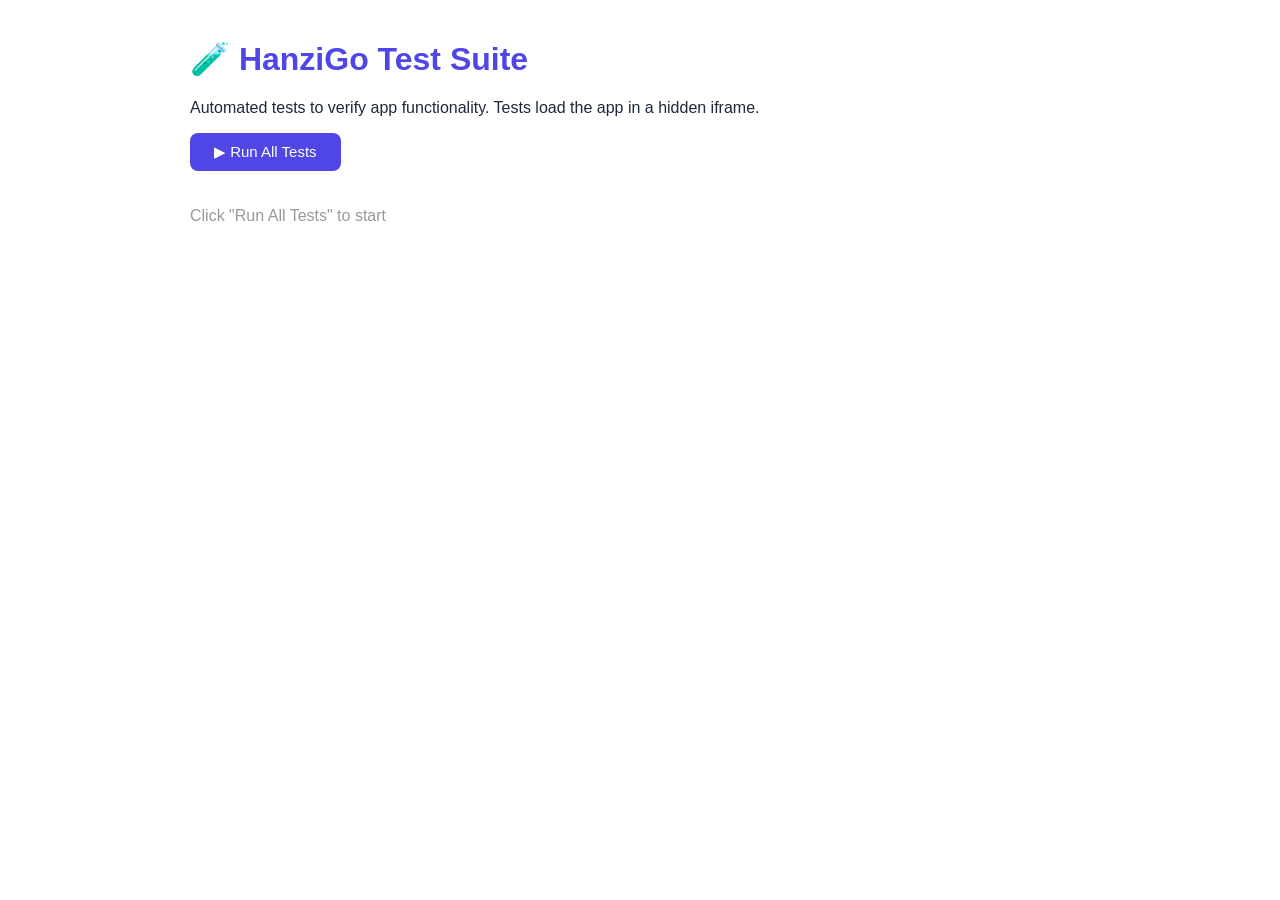
==== test.html @ 8a7473ee "test: add 智能复习 dropdown category tests (TDD) 15 test cases covering the new SRS dropdown filter: - D" ====
<!DOCTYPE html>
<html lang="en">
<head>
<meta charset="UTF-8">
<title>HanziGo — Test Suite</title>
<style>
body{font-family:-apple-system,sans-serif;max-width:900px;margin:40px auto;padding:0 20px;color:#1e293b}
h1{color:#4f46e5}
.test-group{margin:20px 0;border:1px solid #e2e8f0;border-radius:8px;overflow:hidden}
.test-group h3{background:#f8fafc;margin:0;padding:10px 16px;border-bottom:1px solid #e2e8f0;font-size:14px}
.test{padding:8px 16px;border-bottom:1px solid #f1f5f9;font-size:13px;display:flex;align-items:center;gap:8px}
.test:last-child{border-bottom:none}
.pass{color:#059669}
.fail{color:#ef4444;font-weight:600}
.pass::before{content:'✅ '}
.fail::before{content:'❌ '}
.summary{margin-top:24px;padding:16px;border-radius:8px;font-size:15px;font-weight:600}
.summary.all-pass{background:#dcfce7;color:#166534}
.summary.has-fail{background:#fef2f2;color:#991b1b}
#runBtn{padding:10px 24px;background:#4f46e5;color:#fff;border:none;border-radius:8px;font-size:15px;cursor:pointer;margin-bottom:20px}
#runBtn:hover{background:#3730a3}
iframe{width:100%;height:0;border:none;position:absolute;left:-9999px}
</style>
</head>
<body>
<h1>🧪 HanziGo Test Suite</h1>
<p>Automated tests to verify app functionality. Tests load the app in a hidden iframe.</p>
<button id="runBtn" onclick="runTests()">▶ Run All Tests</button>
<div id="results"><p style="color:#999">Click "Run All Tests" to start</p></div>

<!-- Hidden iframe loads the real app -->
<iframe id="appFrame" src="index.html"></iframe>

<script>
let tests = [];
let passed = 0;
let failed = 0;
let app; // reference to iframe's window

function describe(group, fn) { tests.push({ group, tests: [] }); fn(); }
function it(name, fn) {
  const group = tests[tests.length - 1];
  try { fn(); group.tests.push({ name, pass: true }); passed++; }
  catch (e) { group.tests.push({ name, pass: false, error: e.message }); failed++; }
}
function assert(cond, msg) { if (!cond) throw new Error(msg || 'Assertion failed'); }
function assertEqual(a, b, msg) { if (a !== b) throw new Error(msg || `Expected ${b}, got ${a}`); }
function assertGreater(a, min, msg) { if (a <= min) throw new Error(msg || `Expected > ${min}, got ${a}`); }

function renderResults() {
  let html = '';
  tests.forEach(group => {
    html += `<div class="test-group"><h3>${group.group}</h3>`;
    group.tests.forEach(t => {
      html += `<div class="test ${t.pass?'pass':'fail'}">${t.name}${t.error?' — '+t.error:''}</div>`;
    });
    html += '</div>';
  });
  html += `<div class="summary ${failed?'has-fail':'all-pass'}">${passed} passed, ${failed} failed (${passed+failed} total)</div>`;
  document.getElementById('results').innerHTML = html;
}

async function runTests() {
  tests = []; passed = 0; failed = 0;
  document.getElementById('results').innerHTML = '<p>Loading app in iframe...</p>';

  // Wait for iframe to load
  const frame = document.getElementById('appFrame');
  await new Promise(resolve => {
    if (frame.contentDocument.readyState === 'complete') resolve();
    else frame.onload = resolve;
  });

  // Wait for app to finish initializing (data loading is async)
  app = frame.contentWindow;
  for (let i = 0; i < 20; i++) {
    await new Promise(r => setTimeout(r, 500));
    try {
      if (app.State && app.State.get('allChars') && app.State.get('allChars').length > 0) break;
    } catch(e) {}
  }

  if (!app.State) {
    document.getElementById('results').innerHTML = '<p style="color:red">❌ Failed: app.State not accessible. Make sure test.html is served from the same origin (http://localhost:8080/test.html)</p>';
    return;
  }

  // === 1. Data Files ===
  describe('📂 Data Files', () => {
    it('allChars is loaded and non-empty', () => {
      const chars = app.State.get('allChars');
      assert(Array.isArray(chars), 'allChars should be array');
      assertGreater(chars.length, 100, `Only ${chars.length} chars loaded`);
    });

    it('Lessons loaded from multiple grades', () => {
      const lessons = app.State.get('lessons');
      assertGreater(lessons.length, 50, `Only ${lessons.length} lessons`);
    });

    it('Each char has required fields', () => {
      const chars = app.State.get('allChars');
      const sample = chars.slice(0, 50);
      sample.forEach(c => {
        assert(c.char && c.char.length === 1, `Bad char: ${c.char}`);
        assert(c.pinyin, `Missing pinyin for ${c.char}`);
        assert(c.words && c.words.length >= 1, `Missing words for ${c.char}`);
        assert(c.sentence, `Missing sentence for ${c.char}`);
      });
    });

    it('Chars contain the character in their sentence', () => {
      const chars = app.State.get('allChars');
      let missing = 0;
      chars.forEach(c => { if (!c.sentence.includes(c.char)) missing++; });
      assertEqual(missing, 0, `${missing} chars not in their sentence`);
    });
  });

  // === 2. HTML Structure ===
  describe('🏗️ HTML Structure', () => {
    const doc = frame.contentDocument;

    it('Critical learning elements exist', () => {
      const ids = ['flashcard', 'cardChar', 'favBtn', 'btnPrev', 'btnNext', 'btnFlip', 'btnSpeak', 'btnReinforce'];
      const missing = ids.filter(id => !doc.getElementById(id));
      assertEqual(missing.length, 0, `Missing: ${missing.join(', ')}`);
    });

    it('Critical challenge elements exist', () => {
      const ids = ['challengeMode', 'quizTypeSelector', 'quizOptions', 'btnPlayAgain'];
      const missing = ids.filter(id => !doc.getElementById(id));
      assertEqual(missing.length, 0, `Missing: ${missing.join(', ')}`);
    });

    it('Header elements exist', () => {
      const ids = ['streakNumber', 'btnProfile', 'btnFavorites', 'btnErrorBook', 'btnBadges'];
      const missing = ids.filter(id => !doc.getElementById(id));
      assertEqual(missing.length, 0, `Missing: ${missing.join(', ')}`);
    });

    it('Sidebar has grade items', () => {
      const items = doc.querySelectorAll('.sidebar-item[data-grade]');
      assertGreater(items.length, 10, `Only ${items.length} sidebar items`);
    });

    it('Mode tabs have data-mode', () => {
      const tabs = doc.querySelectorAll('.mode-tab[data-mode]');
      assertEqual(tabs.length, 2, 'Should have 2 mode tabs');
    });
  });

  // === 3. JS Modules ===
  describe('📦 JS Modules', () => {
    it('State module loaded', () => {
      assert(typeof app.State !== 'undefined');
      assert(typeof app.State.get === 'function');
      assert(typeof app.State.set === 'function');
      assert(typeof app.State.config === 'function');
    });

    it('DataService module loaded', () => {
      assert(typeof app.DataService !== 'undefined');
      assert(typeof app.DataService.generateQuizQuestions === 'function');
    });

    it('Speech module loaded', () => {
      assert(typeof app.Speech !== 'undefined');
      assert(typeof app.Speech.speak === 'function');
    });

    it('BadgeService has 5 badges', () => {
      assertEqual(app.BadgeService.getAll().length, 5, 'Should have 5 badges');
    });

    it('LearnController loaded', () => {
      assert(typeof app.LearnController.next === 'function');
      assert(typeof app.LearnController.prev === 'function');
      assert(typeof app.LearnController.flip === 'function');
      assert(typeof app.LearnController.reinforce === 'function');
    });

    it('ChallengeController loaded', () => {
      assert(typeof app.ChallengeController.start === 'function');
      assert(typeof app.ChallengeController.setType === 'function');
    });

    it('ProfileManager loaded', () => {
      assert(typeof app.ProfileManager !== 'undefined');
      assert(typeof app.ProfileManager.getProfiles === 'function');
    });
  });

  // === 4. Quiz Logic ===
  describe('🎮 Quiz Logic', () => {
    it('Generates pickPinyin questions', () => {
      const q = app.DataService.generateQuizQuestions(false, 'pickPinyin', 5);
      assert(q !== null, 'Should generate questions');
      assertGreater(q.length, 0, 'Should have questions');
      assertEqual(q[0].type, 'pickPinyin');
      assertEqual(q[0].options.length, 4, 'Should have 4 options');
    });

    it('Generates pickChar questions', () => {
      const q = app.DataService.generateQuizQuestions(false, 'pickChar', 5);
      assert(q !== null);
      assertEqual(q[0].type, 'pickChar');
    });

    it('Generates fillBlank questions', () => {
      const q = app.DataService.generateQuizQuestions(false, 'fillBlank', 5);
      assert(q !== null);
      // fillBlank may fall back to pickChar for some chars
      assert(q[0].type === 'fillBlank' || q[0].type === 'pickChar');
    });

    it('Generates mixed questions', () => {
      const q = app.DataService.generateQuizQuestions(false, 'mixed', 10);
      assert(q !== null);
      const types = new Set(q.map(x => x.type));
      assertGreater(types.size, 1, 'Mixed should have multiple types');
    });

    it('Correct answer is always in options', () => {
      const q = app.DataService.generateQuizQuestions(false, 'pickPinyin', 10);
      q.forEach(question => {
        assert(question.options.includes(question.target), 'Target must be in options');
      });
    });
  });

  // === 5. Badge System ===
  describe('🏆 Badge System', () => {
    it('All badges have required fields', () => {
      app.BadgeService.getAll().forEach(b => {
        assert(b.id, `Missing id`);
        assert(b.emoji, `${b.id} missing emoji`);
        assert(b.name, `${b.id} missing name`);
        assert(b.desc !== undefined, `${b.id} missing desc`);
        assert(typeof b.check === 'function', `${b.id} missing check`);
      });
    });

    it('Badge IDs are unique', () => {
      const ids = app.BadgeService.getAll().map(b => b.id);
      assertEqual(ids.length, new Set(ids).size, 'Duplicate badge IDs');
    });

    it('checkAndAward returns array', () => {
      const result = app.BadgeService.checkAndAward();
      assert(Array.isArray(result), 'Should return array');
    });
  });

  // === 6. Profile System ===
  describe('👤 Profiles', () => {
    it('At least one profile exists', () => {
      assertGreater(app.ProfileManager.getProfiles().length, 0, 'No profiles');
    });

    it('Profile has id, name, avatar', () => {
      const p = app.ProfileManager.getProfiles()[0];
      assert(p.id, 'Missing id');
      assert(p.name, 'Missing name');
      assert(p.avatar, 'Missing avatar');
    });

    it('State has active profile', () => {
      const id = app.State.getProfileId();
      assert(id && id.length > 0, 'No active profile ID');
    });
  });

  // === 7. Streak Logic ===
  describe('🔥 Streak', () => {
    it('Stats has consecutiveDays field', () => {
      const stats = app.State.get('stats');
      assert(stats.consecutiveDays !== undefined, 'Missing consecutiveDays');
    });

    it('Streak display shows a number', () => {
      const el = frame.contentDocument.getElementById('streakNumber');
      assert(el, 'streakNumber element missing');
      const num = parseInt(el.textContent);
      assert(!isNaN(num), `Streak should be a number, got: ${el.textContent}`);
    });
  });

  // === 8. Timer ===
  describe('⏱️ Timer', () => {
    it('Timer select element exists', () => {
      const el = frame.contentDocument.getElementById('quizTimerSelect');
      assert(el, 'quizTimerSelect not found');
    });

    it('Timer bar element exists', () => {
      const el = frame.contentDocument.getElementById('quizTimerBar');
      assert(el, 'quizTimerBar not found');
    });

    it('Timer bar has pointer-events:none', () => {
      const el = frame.contentDocument.getElementById('quizTimerBar');
      const style = frame.contentWindow.getComputedStyle(el);
      assertEqual(style.pointerEvents, 'none', 'Timer bar should not block clicks');
    });

    it('setTimer function exists', () => {
      assert(typeof app.ChallengeController.setTimer === 'function');
    });

    it('Timer options are 0, 5, 10, 15', () => {
      const el = frame.contentDocument.getElementById('quizTimerSelect');
      const values = Array.from(el.options).map(o => o.value);
      assert(values.includes('0'), 'Missing 0 (off)');
      assert(values.includes('5'), 'Missing 5');
      assert(values.includes('10'), 'Missing 10');
      assert(values.includes('15'), 'Missing 15');
    });
  });

  // === 9. Spaced Repetition (智能复习) ===
  describe('📈 Spaced Repetition — Module API', () => {
    it('SpacedRepService module exists with all methods', () => {
      assert(typeof app.SpacedRepService !== 'undefined', 'SpacedRepService not defined');
      assert(typeof app.SpacedRepService.recordAnswer === 'function', 'recordAnswer missing');
      assert(typeof app.SpacedRepService.getDueChars === 'function', 'getDueChars missing');
      assert(typeof app.SpacedRepService.getDueCount === 'function', 'getDueCount missing');
      assert(typeof app.SpacedRepService.getTotalCount === 'function', 'getTotalCount missing');
      assert(typeof app.SpacedRepService.getStats === 'function', 'getStats missing');
      assert(typeof app.SpacedRepService.resetCache === 'function', 'resetCache missing');
    });

    it('getStats returns all 5 box counts', () => {
      const stats = app.SpacedRepService.getStats();
      assert(stats.box1 !== undefined, 'Missing box1');
      assert(stats.box2 !== undefined, 'Missing box2');
      assert(stats.box3 !== undefined, 'Missing box3');
      assert(stats.box4 !== undefined, 'Missing box4');
      assert(stats.box5 !== undefined, 'Missing box5');
    });

    it('getDueCount matches getDueChars length', () => {
      const count = app.SpacedRepService.getDueCount();
      const chars = app.SpacedRepService.getDueChars();
      assertEqual(count, chars.length, `getDueCount=${count} but getDueChars.length=${chars.length}`);
    });
  });

  describe('📈 Spaced Repetition — Box Promotion (Correct Answers)', () => {
    it('First correct answer: enters system at Box 2 (not due today)', () => {
      // Use a unique char unlikely to be in the system already
      const testChar = '鑫';
      // Clear by recording fresh
      app.SpacedRepService.resetCache();
      const data = app.State.load('spacedRep', {});
      delete data[testChar];
      app.State.save('spacedRep', data);
      app.SpacedRepService.resetCache();

      app.SpacedRepService.recordAnswer(testChar, true);
      const due = app.SpacedRepService.getDueChars();
      assert(!due.includes(testChar), 'First correct answer should go to Box 2 (due tomorrow, not today)');
    });

    it('Correct answer increments box (Box 2 → Box 3)', () => {
      const testChar = '淼';
      app.SpacedRepService.resetCache();
      const data = app.State.load('spacedRep', {});
      // Manually set to Box 2 with review yesterday
      const yesterday = new Date(Date.now() - 86400000).toISOString().slice(0, 10);
      data[testChar] = { box: 1, lastReview: yesterday, correctStreak: 1 };
      app.State.save('spacedRep', data);
      app.SpacedRepService.resetCache();

      // Should be due (1 day since Box 2 interval=1)
      assert(app.SpacedRepService.getDueChars().includes(testChar), 'Should be due before answering');

      app.SpacedRepService.recordAnswer(testChar, true);
      app.SpacedRepService.resetCache();
      const updated = app.State.load('spacedRep', {});
      assertEqual(updated[testChar].box, 2, `Should be Box 3 (index 2), got box=${updated[testChar].box}`);
    });

    it('Box 5 correct answer stays at Box 5 (max)', () => {
      const testChar = '焱';
      app.SpacedRepService.resetCache();
      const data = app.State.load('spacedRep', {});
      const old = new Date(Date.now() - 15 * 86400000).toISOString().slice(0, 10);
      data[testChar] = { box: 4, lastReview: old, correctStreak: 5 };
      app.State.save('spacedRep', data);
      app.SpacedRepService.resetCache();

      app.SpacedRepService.recordAnswer(testChar, true);
      app.SpacedRepService.resetCache();
      const updated = app.State.load('spacedRep', {});
      assertEqual(updated[testChar].box, 4, `Should stay at Box 5 (index 4), got box=${updated[testChar].box}`);
    });

    it('correctStreak increments on consecutive correct', () => {
      const testChar = '垚';
      app.SpacedRepService.resetCache();
      const data = app.State.load('spacedRep', {});
      data[testChar] = { box: 1, lastReview: new Date().toISOString().slice(0, 10), correctStreak: 2 };
      app.State.save('spacedRep', data);
      app.SpacedRepService.resetCache();

      app.SpacedRepService.recordAnswer(testChar, true);
      app.SpacedRepService.resetCache();
      const updated = app.State.load('spacedRep', {});
      assertEqual(updated[testChar].correctStreak, 3, `Expected streak=3, got ${updated[testChar].correctStreak}`);
    });
  });

  describe('📈 Spaced Repetition — Box Demotion (Wrong Answers)', () => {
    it('First wrong answer: enters system at Box 1, due immediately', () => {
      const testChar = '犇';
      app.SpacedRepService.resetCache();
      const data = app.State.load('spacedRep', {});
      delete data[testChar];
      app.State.save('spacedRep', data);
      app.SpacedRepService.resetCache();

      app.SpacedRepService.recordAnswer(testChar, false);
      const due = app.SpacedRepService.getDueChars();
      assert(due.includes(testChar), 'Wrong answer should be due immediately (Box 1, interval=0)');
    });

    it('Wrong answer from Box 3 drops to Box 1 (due immediately)', () => {
      const testChar = '骉';
      app.SpacedRepService.resetCache();
      const data = app.State.load('spacedRep', {});
      data[testChar] = { box: 2, lastReview: new Date().toISOString().slice(0, 10), correctStreak: 3 };
      app.State.save('spacedRep', data);
      app.SpacedRepService.resetCache();

      app.SpacedRepService.recordAnswer(testChar, false);
      app.SpacedRepService.resetCache();
      const updated = app.State.load('spacedRep', {});
      assertEqual(updated[testChar].box, 0, `Should drop to Box 1 (index 0), got box=${updated[testChar].box}`);
      // Check it's due immediately
      const due = app.SpacedRepService.getDueChars();
      assert(due.includes(testChar), 'Should be due immediately after wrong answer');
    });

    it('Wrong answer from Box 5 drops to Box 1 (due immediately)', () => {
      const testChar = '飝';
      app.SpacedRepService.resetCache();
      const data = app.State.load('spacedRep', {});
      data[testChar] = { box: 4, lastReview: new Date().toISOString().slice(0, 10), correctStreak: 10 };
      app.State.save('spacedRep', data);
      app.SpacedRepService.resetCache();

      app.SpacedRepService.recordAnswer(testChar, false);
      app.SpacedRepService.resetCache();
      const updated = app.State.load('spacedRep', {});
      assertEqual(updated[testChar].box, 0, `Should drop to Box 1, got box=${updated[testChar].box}`);
      assertEqual(updated[testChar].correctStreak, 0, 'correctStreak should reset to 0');
    });

    it('correctStreak resets to 0 on wrong answer', () => {
      const testChar = '麤';
      app.SpacedRepService.resetCache();
      const data = app.State.load('spacedRep', {});
      data[testChar] = { box: 3, lastReview: new Date().toISOString().slice(0, 10), correctStreak: 7 };
      app.State.save('spacedRep', data);
      app.SpacedRepService.resetCache();

      app.SpacedRepService.recordAnswer(testChar, false);
      app.SpacedRepService.resetCache();
      const updated = app.State.load('spacedRep', {});
      assertEqual(updated[testChar].correctStreak, 0, `Expected streak=0, got ${updated[testChar].correctStreak}`);
    });
  });

  describe('📈 Spaced Repetition — Due Date Logic', () => {
    it('Box 1 (interval=0): due same day', () => {
      const testChar = '厵';
      app.SpacedRepService.resetCache();
      const data = app.State.load('spacedRep', {});
      const today = new Date().toISOString().slice(0, 10);
      data[testChar] = { box: 0, lastReview: today, correctStreak: 0 };
      app.State.save('spacedRep', data);
      app.SpacedRepService.resetCache();

      const due = app.SpacedRepService.getDueChars();
      assert(due.includes(testChar), 'Box 1 char reviewed today should be due immediately');
    });

    it('Box 2 (interval=1): NOT due same day', () => {
      const testChar = '叒';
      app.SpacedRepService.resetCache();
      const data = app.State.load('spacedRep', {});
      const today = new Date().toISOString().slice(0, 10);
      data[testChar] = { box: 1, lastReview: today, correctStreak: 1 };
      app.State.save('spacedRep', data);
      app.SpacedRepService.resetCache();

      const due = app.SpacedRepService.getDueChars();
      assert(!due.includes(testChar), 'Box 2 char reviewed today should NOT be due (interval=1 day)');
    });

    it('Box 2 (interval=1): due after 1 day', () => {
      const testChar = '叕';
      app.SpacedRepService.resetCache();
      const data = app.State.load('spacedRep', {});
      const yesterday = new Date(Date.now() - 86400000).toISOString().slice(0, 10);
      data[testChar] = { box: 1, lastReview: yesterday, correctStreak: 1 };
      app.State.save('spacedRep', data);
      app.SpacedRepService.resetCache();

      const due = app.SpacedRepService.getDueChars();
      assert(due.includes(testChar), 'Box 2 char reviewed yesterday should be due today');
    });

    it('Box 3 (interval=3): NOT due after 2 days', () => {
      const testChar = '燊';
      app.SpacedRepService.resetCache();
      const data = app.State.load('spacedRep', {});
      const twoDaysAgo = new Date(Date.now() - 2 * 86400000).toISOString().slice(0, 10);
      data[testChar] = { box: 2, lastReview: twoDaysAgo, correctStreak: 2 };
      app.State.save('spacedRep', data);
      app.SpacedRepService.resetCache();

      const due = app.SpacedRepService.getDueChars();
      assert(!due.includes(testChar), 'Box 3 char reviewed 2 days ago should NOT be due (interval=3)');
    });

    it('Box 3 (interval=3): due after 3 days', () => {
      const testChar = '畾';
      app.SpacedRepService.resetCache();
      const data = app.State.load('spacedRep', {});
      const threeDaysAgo = new Date(Date.now() - 3 * 86400000).toISOString().slice(0, 10);
      data[testChar] = { box: 2, lastReview: threeDaysAgo, correctStreak: 2 };
      app.State.save('spacedRep', data);
      app.SpacedRepService.resetCache();

      const due = app.SpacedRepService.getDueChars();
      assert(due.includes(testChar), 'Box 3 char reviewed 3 days ago should be due');
    });

    it('Box 4 (interval=7): due after 7 days', () => {
      const testChar = '磊';
      app.SpacedRepService.resetCache();
      const data = app.State.load('spacedRep', {});
      const sevenDaysAgo = new Date(Date.now() - 7 * 86400000).toISOString().slice(0, 10);
      data[testChar] = { box: 3, lastReview: sevenDaysAgo, correctStreak: 3 };
      app.State.save('spacedRep', data);
      app.SpacedRepService.resetCache();

      const due = app.SpacedRepService.getDueChars();
      assert(due.includes(testChar), 'Box 4 char reviewed 7 days ago should be due');
    });

    it('Box 4 (interval=7): NOT due after 6 days', () => {
      const testChar = '晶';
      app.SpacedRepService.resetCache();
      const data = app.State.load('spacedRep', {});
      const sixDaysAgo = new Date(Date.now() - 6 * 86400000).toISOString().slice(0, 10);
      data[testChar] = { box: 3, lastReview: sixDaysAgo, correctStreak: 3 };
      app.State.save('spacedRep', data);
      app.SpacedRepService.resetCache();

      const due = app.SpacedRepService.getDueChars();
      assert(!due.includes(testChar), 'Box 4 char reviewed 6 days ago should NOT be due (interval=7)');
    });

    it('Box 5 (interval=14): due after 14 days', () => {
      const testChar = '森';
      app.SpacedRepService.resetCache();
      const data = app.State.load('spacedRep', {});
      const fourteenDaysAgo = new Date(Date.now() - 14 * 86400000).toISOString().slice(0, 10);
      data[testChar] = { box: 4, lastReview: fourteenDaysAgo, correctStreak: 5 };
      app.State.save('spacedRep', data);
      app.SpacedRepService.resetCache();

      const due = app.SpacedRepService.getDueChars();
      assert(due.includes(testChar), 'Box 5 char reviewed 14 days ago should be due');
    });

    it('Box 5 (interval=14): NOT due after 13 days', () => {
      const testChar = '众';
      app.SpacedRepService.resetCache();
      const data = app.State.load('spacedRep', {});
      const thirteenDaysAgo = new Date(Date.now() - 13 * 86400000).toISOString().slice(0, 10);
      data[testChar] = { box: 4, lastReview: thirteenDaysAgo, correctStreak: 5 };
      app.State.save('spacedRep', data);
      app.SpacedRepService.resetCache();

      const due = app.SpacedRepService.getDueChars();
      assert(!due.includes(testChar), 'Box 5 char reviewed 13 days ago should NOT be due (interval=14)');
    });
  });

  describe('📈 Spaced Repetition — UI Integration', () => {
    it('srsSideCount element exists and shows a number', () => {
      const el = frame.contentDocument.getElementById('srsSideCount');
      assert(el, 'srsSideCount not found in DOM');
      const num = parseInt(el.textContent);
      assert(!isNaN(num), `srsSideCount should be a number, got: ${el.textContent}`);
    });

    it('Sidebar has 智能复习 item with data-grade="srs"', () => {
      const item = frame.contentDocument.querySelector('[data-grade="srs"]');
      assert(item, 'Sidebar item with data-grade="srs" not found');
    });

    it('Clicking srs sidebar item filters to due chars', () => {
      // First ensure there are some due chars
      app.SpacedRepService.resetCache();
      app.SpacedRepService.recordAnswer('啊', false);  // Make one due
      
      const item = frame.contentDocument.querySelector('[data-grade="srs"]');
      if (item && !item.classList.contains('disabled')) {
        item.click();
        // Wait a tick for the filter to apply
        const filtered = app.State.get('filteredChars');
        assert(Array.isArray(filtered), 'filteredChars should be array after srs click');
      }
    });
  });

  describe('📈 Spaced Repetition — Edge Cases', () => {
    it('Recording same char multiple times correct promotes correctly', () => {
      const testChar = '蘅';
      app.SpacedRepService.resetCache();
      const data = app.State.load('spacedRep', {});
      delete data[testChar];
      app.State.save('spacedRep', data);
      app.SpacedRepService.resetCache();

      // First correct: box 0 → 1
      app.SpacedRepService.recordAnswer(testChar, true);
      // Second correct same day: box 1 → 2
      app.SpacedRepService.recordAnswer(testChar, true);
      // Third correct same day: box 2 → 3
      app.SpacedRepService.recordAnswer(testChar, true);

      app.SpacedRepService.resetCache();
      const updated = app.State.load('spacedRep', {});
      assertEqual(updated[testChar].box, 3, `Expected box=3 after 3 correct, got box=${updated[testChar].box}`);
      assertEqual(updated[testChar].correctStreak, 3, `Expected streak=3, got ${updated[testChar].correctStreak}`);
    });

    it('Correct then wrong resets to Box 1', () => {
      const testChar = '馫';
      app.SpacedRepService.resetCache();
      const data = app.State.load('spacedRep', {});
      delete data[testChar];
      app.State.save('spacedRep', data);
      app.SpacedRepService.resetCache();

      app.SpacedRepService.recordAnswer(testChar, true);   // box: 0→1
      app.SpacedRepService.recordAnswer(testChar, true);   // box: 1→2
      app.SpacedRepService.recordAnswer(testChar, false);  // box: 2→0

      app.SpacedRepService.resetCache();
      const updated = app.State.load('spacedRep', {});
      assertEqual(updated[testChar].box, 0, `Expected box=0 after wrong, got box=${updated[testChar].box}`);
      assertEqual(updated[testChar].correctStreak, 0, `Expected streak=0 after wrong, got ${updated[testChar].correctStreak}`);
    });

    it('getTotalCount reflects all chars ever quizzed', () => {
      const before = app.SpacedRepService.getTotalCount();
      const uniqueChar = '龘';
      app.SpacedRepService.resetCache();
      const data = app.State.load('spacedRep', {});
      delete data[uniqueChar];
      app.State.save('spacedRep', data);
      app.SpacedRepService.resetCache();

      const countBefore = app.SpacedRepService.getTotalCount();
      app.SpacedRepService.recordAnswer(uniqueChar, true);
      const countAfter = app.SpacedRepService.getTotalCount();
      assertEqual(countAfter, countBefore + 1, `Total should increment by 1`);
    });

    it('resetCache forces reload from localStorage', () => {
      const testChar = '靐';
      app.SpacedRepService.resetCache();
      const data = app.State.load('spacedRep', {});
      data[testChar] = { box: 3, lastReview: '2020-01-01', correctStreak: 5 };
      app.State.save('spacedRep', data);
      app.SpacedRepService.resetCache();

      // After reset, should pick up the manually written data
      const due = app.SpacedRepService.getDueChars();
      assert(due.includes(testChar), 'After resetCache, should reflect manually saved data (old date = due)');
    });
  });

  // === 10. Config ===
  describe('⚙️ Config', () => {
    it('Config returns defaults for missing keys', () => {
      assertEqual(app.State.config('fake.key', 42), 42);
    });

    it('Config reads speech.rate', () => {
      const rate = app.State.config('speech.rate', 0.8);
      assert(typeof rate === 'number', 'speech.rate should be number');
    });
  });

  // === 11. SRS Count Persists on Refresh (Bug Fix Regression) ===
  describe('📈 SRS Count Initialization on Page Load', () => {
    it('srsSideCount reflects actual due count after app init (not 0)', () => {
      // Seed some due chars into localStorage
      app.SpacedRepService.resetCache();
      app.SpacedRepService.recordAnswer('瀚', false); // Box 1, immediately due
      app.SpacedRepService.recordAnswer('澈', false); // Box 1, immediately due

      // Simulate what happens on page load: call updateSrsCount
      app.FilterUI.updateSrsCount();

      const el = frame.contentDocument.getElementById('srsSideCount');
      const count = parseInt(el.textContent);
      assert(count >= 2, `SRS count should be >= 2 after seeding due chars, got ${count}`);
    });

    it('updateFavCount is called during init (favSideCount reflects localStorage)', () => {
      const el = frame.contentDocument.getElementById('favSideCount');
      assert(el, 'favSideCount element must exist');
      const count = parseInt(el.textContent);
      // Count should match actual favorites (may be 0 if none saved, but must be a number)
      const actualFavs = app.FavoriteService.getAll().length;
      assertEqual(count, actualFavs, `favSideCount=${count} but actual favorites=${actualFavs}`);
    });

    it('updateErrCount is called during init (errSideCount reflects localStorage)', () => {
      const el = frame.contentDocument.getElementById('errSideCount');
      assert(el, 'errSideCount element must exist');
      const count = parseInt(el.textContent);
      const actualErrs = app.ErrorBookService.count();
      assertEqual(count, actualErrs, `errSideCount=${count} but actual error book=${actualErrs}`);
    });

    it('SRS count updates after recordAnswer without needing quiz end', () => {
      const before = parseInt(frame.contentDocument.getElementById('srsSideCount').textContent);
      const testChar = '翡';
      // Clear this char first
      app.SpacedRepService.resetCache();
      const data = app.State.load('spacedRep', {});
      delete data[testChar];
      app.State.save('spacedRep', data);
      app.SpacedRepService.resetCache();

      // Record wrong (becomes due immediately)
      app.SpacedRepService.recordAnswer(testChar, false);
      app.FilterUI.updateSrsCount();

      const after = parseInt(frame.contentDocument.getElementById('srsSideCount').textContent);
      assert(after >= before, `SRS count should not decrease after adding a due char. Before=${before}, after=${after}`);
    });
  });

  // === 12. End Screen Button Clickability (Bug Fix Regression) ===
  describe('🎮 End Screen — Button Clickability', () => {
    it('End screen buttons exist with correct onclick handlers', () => {
      const btnPlay = frame.contentDocument.getElementById('btnPlayAgain');
      const btnErr = frame.contentDocument.getElementById('btnErrorReview');
      assert(btnPlay, 'btnPlayAgain must exist');
      assert(btnErr, 'btnErrorReview must exist');
    });

    it('content-header z-index is not higher than end-screen', () => {
      const header = frame.contentDocument.querySelector('.content-header');
      if (header) {
        const style = frame.contentWindow.getComputedStyle(header);
        const zIndex = parseInt(style.zIndex) || 0;
        assert(zIndex <= 10, `content-header z-index should be <= 10, got ${zIndex}`);
      }
    });

    it('end-screen has position:relative for proper stacking', () => {
      const endScreen = frame.contentDocument.getElementById('quizEnd');
      assert(endScreen, 'quizEnd must exist');
      const style = frame.contentWindow.getComputedStyle(endScreen);
      assertEqual(style.position, 'relative', `end-screen should have position:relative, got ${style.position}`);
    });

    it('end-actions z-index is higher than content-header', () => {
      const endActions = frame.contentDocument.querySelector('.end-actions');
      const contentHeader = frame.contentDocument.querySelector('.content-header');
      if (endActions && contentHeader) {
        const endZ = parseInt(frame.contentWindow.getComputedStyle(endActions).zIndex) || 0;
        const headerZ = parseInt(frame.contentWindow.getComputedStyle(contentHeader).zIndex) || 0;
        assert(endZ > headerZ, `end-actions z-index (${endZ}) should be > content-header z-index (${headerZ})`);
      }
    });

    it('btnErrorReview click triggers ChallengeController.start(true)', () => {
      // Switch to challenge mode first
      app.AppController.switchMode('challenge');

      // Wait for quiz to load, then simulate end screen
      const endEl = frame.contentDocument.getElementById('quizEnd');
      const activeEl = frame.contentDocument.getElementById('quizActive');
      // Force show end screen
      if (activeEl) activeEl.classList.add('hidden');
      if (endEl) endEl.classList.remove('hidden');

      // Verify the button is not blocked by any overlay
      const btnErr = frame.contentDocument.getElementById('btnErrorReview');
      const rect = btnErr.getBoundingClientRect();
      // elementFromPoint should return the button itself (not something above it)
      const topEl = frame.contentDocument.elementFromPoint(rect.x + rect.width/2, rect.y + rect.height/2);
      assert(
        topEl === btnErr || btnErr.contains(topEl) || topEl.closest('#btnErrorReview'),
        `elementFromPoint at button center should be the button, got: ${topEl ? topEl.tagName + '#' + topEl.id + '.' + topEl.className : 'null'}`
      );

      // Restore state
      if (activeEl) activeEl.classList.remove('hidden');
      if (endEl) endEl.classList.add('hidden');
      app.AppController.switchMode('learn');
    });

    it('btnPlayAgain click triggers ChallengeController.start()', () => {
      app.AppController.switchMode('challenge');

      const endEl = frame.contentDocument.getElementById('quizEnd');
      const activeEl = frame.contentDocument.getElementById('quizActive');
      if (activeEl) activeEl.classList.add('hidden');
      if (endEl) endEl.classList.remove('hidden');

      const btnPlay = frame.contentDocument.getElementById('btnPlayAgain');
      const rect = btnPlay.getBoundingClientRect();
      const topEl = frame.contentDocument.elementFromPoint(rect.x + rect.width/2, rect.y + rect.height/2);
      assert(
        topEl === btnPlay || btnPlay.contains(topEl) || topEl.closest('#btnPlayAgain'),
        `elementFromPoint at btnPlayAgain center should be the button, got: ${topEl ? topEl.tagName + '#' + topEl.id + '.' + topEl.className : 'null'}`
      );

      if (activeEl) activeEl.classList.remove('hidden');
      if (endEl) endEl.classList.add('hidden');
      app.AppController.switchMode('learn');
    });
  });

  // === 13. 智能复习 Dropdown Categories ===
  describe('📈 智能复习 — Dropdown Filter Categories', () => {

    // Helper: seed spaced rep data with chars in various boxes
    function seedSrsData() {
      app.SpacedRepService.resetCache();
      const data = app.State.load('spacedRep', {});
      const today = new Date().toISOString().slice(0, 10);
      const yesterday = new Date(Date.now() - 1 * 86400000).toISOString().slice(0, 10);
      const threeDaysAgo = new Date(Date.now() - 3 * 86400000).toISOString().slice(0, 10);
      const sevenDaysAgo = new Date(Date.now() - 7 * 86400000).toISOString().slice(0, 10);
      const fourteenDaysAgo = new Date(Date.now() - 14 * 86400000).toISOString().slice(0, 10);

      // Box 1 due (wrong today) — 今日任务
      data['错'] = { box: 0, lastReview: today, correctStreak: 0 };
      data['难'] = { box: 0, lastReview: today, correctStreak: 0 };

      // Box 2 due (reviewed yesterday, interval=1 passed) — 复习回顾
      data['复'] = { box: 1, lastReview: yesterday, correctStreak: 1 };

      // Box 3 due (reviewed 3 days ago) — 复习回顾
      data['习'] = { box: 2, lastReview: threeDaysAgo, correctStreak: 2 };

      // Box 4 due (reviewed 7 days ago) — 复习回顾
      data['温'] = { box: 3, lastReview: sevenDaysAgo, correctStreak: 3 };

      // Box 3 NOT due (reviewed today) — 熟悉中
      data['好'] = { box: 2, lastReview: today, correctStreak: 2 };
      data['学'] = { box: 2, lastReview: yesterday, correctStreak: 2 }; // 1 day < 3 day interval

      // Box 4 NOT due (reviewed 2 days ago, interval=7) — 快掌握了
      data['棒'] = { box: 3, lastReview: today, correctStreak: 3 };
      data['强'] = { box: 3, lastReview: yesterday, correctStreak: 3 }; // 1 day < 7 day interval

      // Box 5 NOT due (reviewed 5 days ago, interval=14) — 已掌握
      data['王'] = { box: 4, lastReview: today, correctStreak: 5 };
      data['冠'] = { box: 4, lastReview: sevenDaysAgo, correctStreak: 5 }; // 7 < 14

      app.State.save('spacedRep', data);
      app.SpacedRepService.resetCache();
    }

    it('Selecting srs grade populates dropdown with category options', () => {
      seedSrsData();
      app.AppController.selectSemester('srs', 'srs');
      const sel = frame.contentDocument.getElementById('lessonFilter');
      assert(sel.options.length >= 4, `Expected at least 4 dropdown options, got ${sel.options.length}`);
    });

    it('Dropdown has "全部待复习" option as first/default', () => {
      seedSrsData();
      app.AppController.selectSemester('srs', 'srs');
      const sel = frame.contentDocument.getElementById('lessonFilter');
      const firstOption = sel.options[0].textContent;
      assert(firstOption.includes('全部待复习') || firstOption.includes('待复习'), 
        `First option should be "全部待复习", got: ${firstOption}`);
    });

    it('Dropdown has "今日任务" option (Box 1 due chars)', () => {
      seedSrsData();
      app.AppController.selectSemester('srs', 'srs');
      const sel = frame.contentDocument.getElementById('lessonFilter');
      const options = Array.from(sel.options).map(o => o.textContent);
      const found = options.find(o => o.includes('今日任务'));
      assert(found, `Should have "今日任务" option. Options: ${options.join(', ')}`);
    });

    it('Dropdown has "复习回顾" option (Box 2-5 due chars)', () => {
      seedSrsData();
      app.AppController.selectSemester('srs', 'srs');
      const sel = frame.contentDocument.getElementById('lessonFilter');
      const options = Array.from(sel.options).map(o => o.textContent);
      const found = options.find(o => o.includes('复习回顾'));
      assert(found, `Should have "复习回顾" option. Options: ${options.join(', ')}`);
    });

    it('Dropdown has "熟悉中" option (Box 3 not due)', () => {
      seedSrsData();
      app.AppController.selectSemester('srs', 'srs');
      const sel = frame.contentDocument.getElementById('lessonFilter');
      const options = Array.from(sel.options).map(o => o.textContent);
      const found = options.find(o => o.includes('熟悉中'));
      assert(found, `Should have "熟悉中" option. Options: ${options.join(', ')}`);
    });

    it('Dropdown has "快掌握了" option (Box 4 not due)', () => {
      seedSrsData();
      app.AppController.selectSemester('srs', 'srs');
      const sel = frame.contentDocument.getElementById('lessonFilter');
      const options = Array.from(sel.options).map(o => o.textContent);
      const found = options.find(o => o.includes('快掌握了'));
      assert(found, `Should have "快掌握了" option. Options: ${options.join(', ')}`);
    });

    it('Dropdown has "已掌握" option (Box 5 not due)', () => {
      seedSrsData();
      app.AppController.selectSemester('srs', 'srs');
      const sel = frame.contentDocument.getElementById('lessonFilter');
      const options = Array.from(sel.options).map(o => o.textContent);
      const found = options.find(o => o.includes('已掌握'));
      assert(found, `Should have "已掌握" option. Options: ${options.join(', ')}`);
    });

    it('Each option shows character count', () => {
      seedSrsData();
      app.AppController.selectSemester('srs', 'srs');
      const sel = frame.contentDocument.getElementById('lessonFilter');
      Array.from(sel.options).forEach(opt => {
        const match = opt.textContent.match(/\d+字/);
        assert(match, `Option "${opt.textContent}" should show char count (N字)`);
      });
    });

    it('Selecting "今日任务" filters to only Box 1 due chars', () => {
      seedSrsData();
      app.AppController.selectSemester('srs', 'srs');
      const sel = frame.contentDocument.getElementById('lessonFilter');
      // Find the 今日任务 option value
      const opt = Array.from(sel.options).find(o => o.textContent.includes('今日任务'));
      assert(opt, '今日任务 option not found');
      sel.value = opt.value;
      sel.dispatchEvent(new Event('change'));

      const filtered = app.State.get('filteredChars');
      assert(filtered.length > 0, 'Should have chars after selecting 今日任务');
      // All filtered chars should be Box 1 due chars
      const srsData = app.State.load('spacedRep', {});
      filtered.forEach(c => {
        const info = srsData[c.char];
        assert(info && info.box === 0, `Char "${c.char}" should be Box 1, got box=${info ? info.box : 'undefined'}`);
      });
    });

    it('Selecting "复习回顾" filters to Box 2-5 due chars only', () => {
      seedSrsData();
      app.AppController.selectSemester('srs', 'srs');
      const sel = frame.contentDocument.getElementById('lessonFilter');
      const opt = Array.from(sel.options).find(o => o.textContent.includes('复习回顾'));
      assert(opt, '复习回顾 option not found');
      sel.value = opt.value;
      sel.dispatchEvent(new Event('change'));

      const filtered = app.State.get('filteredChars');
      const srsData = app.State.load('spacedRep', {});
      filtered.forEach(c => {
        const info = srsData[c.char];
        assert(info && info.box >= 1, `Char "${c.char}" should be Box 2+, got box=${info ? info.box : 'undefined'}`);
      });
    });

    it('Selecting "已掌握" filters to Box 5 not-due chars', () => {
      seedSrsData();
      app.AppController.selectSemester('srs', 'srs');
      const sel = frame.contentDocument.getElementById('lessonFilter');
      const opt = Array.from(sel.options).find(o => o.textContent.includes('已掌握'));
      assert(opt, '已掌握 option not found');
      sel.value = opt.value;
      sel.dispatchEvent(new Event('change'));

      const filtered = app.State.get('filteredChars');
      const srsData = app.State.load('spacedRep', {});
      filtered.forEach(c => {
        const info = srsData[c.char];
        assert(info && info.box === 4, `Char "${c.char}" should be Box 5 (index 4), got box=${info ? info.box : 'undefined'}`);
      });
    });

    it('Selecting "熟悉中" filters to Box 3 not-due chars', () => {
      seedSrsData();
      app.AppController.selectSemester('srs', 'srs');
      const sel = frame.contentDocument.getElementById('lessonFilter');
      const opt = Array.from(sel.options).find(o => o.textContent.includes('熟悉中'));
      assert(opt, '熟悉中 option not found');
      sel.value = opt.value;
      sel.dispatchEvent(new Event('change'));

      const filtered = app.State.get('filteredChars');
      const srsData = app.State.load('spacedRep', {});
      filtered.forEach(c => {
        const info = srsData[c.char];
        assert(info && info.box === 2, `Char "${c.char}" should be Box 3 (index 2), got box=${info ? info.box : 'undefined'}`);
      });
    });

    it('Selecting "快掌握了" filters to Box 4 not-due chars', () => {
      seedSrsData();
      app.AppController.selectSemester('srs', 'srs');
      const sel = frame.contentDocument.getElementById('lessonFilter');
      const opt = Array.from(sel.options).find(o => o.textContent.includes('快掌握了'));
      assert(opt, '快掌握了 option not found');
      sel.value = opt.value;
      sel.dispatchEvent(new Event('change'));

      const filtered = app.State.get('filteredChars');
      const srsData = app.State.load('spacedRep', {});
      filtered.forEach(c => {
        const info = srsData[c.char];
        assert(info && info.box === 3, `Char "${c.char}" should be Box 4 (index 3), got box=${info ? info.box : 'undefined'}`);
      });
    });

    it('"全部待复习" includes Box 1 + Box 2-5 due (not mastered/not-due)', () => {
      seedSrsData();
      app.AppController.selectSemester('srs', 'srs');
      const sel = frame.contentDocument.getElementById('lessonFilter');
      // Default is first option (全部待复习)
      sel.value = sel.options[0].value;
      sel.dispatchEvent(new Event('change'));

      const filtered = app.State.get('filteredChars');
      assert(filtered.length > 0, 'Should have due chars');
      // None of the not-due Box 3-5 chars should be in here
      const srsData = app.State.load('spacedRep', {});
      const today = new Date().toISOString().slice(0, 10);
      const todayMs = new Date(today).getTime();
      const BOX_INTERVALS = [0, 1, 3, 7, 14];
      filtered.forEach(c => {
        const info = srsData[c.char];
        if (info) {
          const lastMs = new Date(info.lastReview).getTime();
          const daysSince = Math.round((todayMs - lastMs) / 86400000);
          const interval = info.box < BOX_INTERVALS.length ? BOX_INTERVALS[info.box] : 14;
          assert(daysSince >= interval, `Char "${c.char}" is not due (daysSince=${daysSince}, interval=${interval})`);
        }
      });
    });

    it('Empty categories are hidden or show 0字', () => {
      // Clear all SRS data
      app.SpacedRepService.resetCache();
      app.State.save('spacedRep', {});
      app.SpacedRepService.resetCache();

      app.AppController.selectSemester('srs', 'srs');
      const sel = frame.contentDocument.getElementById('lessonFilter');
      // With no data, should still have at least the "全部待复习" option
      assert(sel.options.length >= 1, 'Should have at least one option even with no SRS data');
      // First option should show 0字
      const firstText = sel.options[0].textContent;
      assert(firstText.includes('0字') || firstText.includes('0'), 
        `With no data, first option should show 0. Got: ${firstText}`);
    });
  });

  renderResults();
}
</script>
</body>
</html>
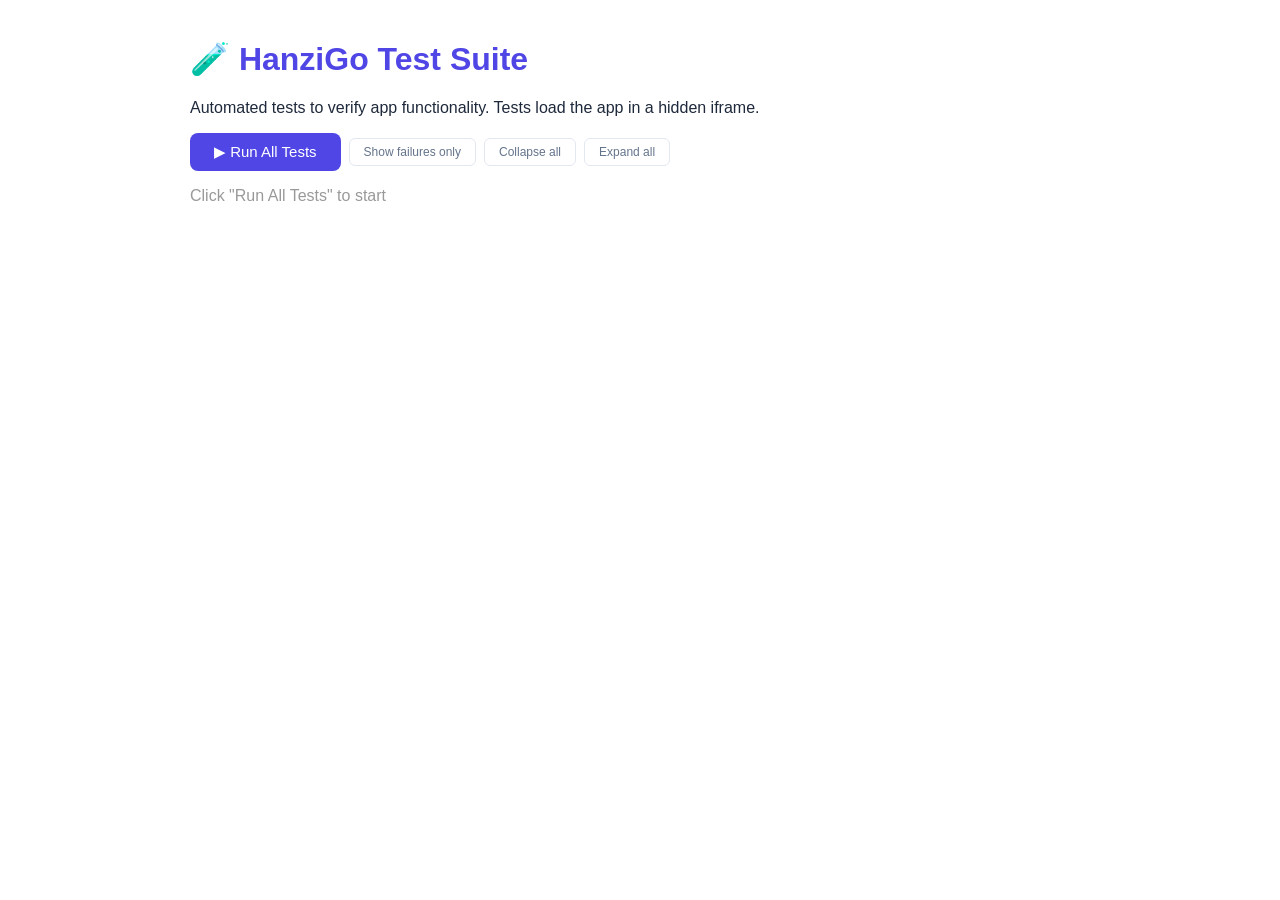
==== commit a3687967: "feat: redo today's task + daily task tests + collapsible test UI - Add '重新挑战这课' button on completion" ====
--- a/test.html
+++ b/test.html
@@ -6,26 +6,45 @@
 <style>
 body{font-family:-apple-system,sans-serif;max-width:900px;margin:40px auto;padding:0 20px;color:#1e293b}
 h1{color:#4f46e5}
-.test-group{margin:20px 0;border:1px solid #e2e8f0;border-radius:8px;overflow:hidden}
-.test-group h3{background:#f8fafc;margin:0;padding:10px 16px;border-bottom:1px solid #e2e8f0;font-size:14px}
-.test{padding:8px 16px;border-bottom:1px solid #f1f5f9;font-size:13px;display:flex;align-items:center;gap:8px}
+.controls{display:flex;gap:8px;margin-bottom:16px;align-items:center}
+#runBtn{padding:10px 24px;background:#4f46e5;color:#fff;border:none;border-radius:8px;font-size:15px;cursor:pointer}
+#runBtn:hover{background:#3730a3}
+.filter-btn{padding:6px 14px;border:1px solid #e2e8f0;border-radius:6px;font-size:12px;cursor:pointer;background:#fff;color:#64748b}
+.filter-btn.active{background:#fef2f2;border-color:#fca5a5;color:#dc2626;font-weight:600}
+.test-group{margin:12px 0;border:1px solid #e2e8f0;border-radius:8px;overflow:hidden}
+.test-group.all-pass{border-color:#d1fae5}
+.test-group.has-fail{border-color:#fecaca}
+.test-group-header{background:#f8fafc;margin:0;padding:10px 16px;border-bottom:1px solid #e2e8f0;font-size:14px;cursor:pointer;display:flex;justify-content:space-between;align-items:center;user-select:none}
+.test-group.all-pass .test-group-header{background:#f0fdf4}
+.test-group.has-fail .test-group-header{background:#fef2f2}
+.test-group-header:hover{background:#f1f5f9}
+.test-group-count{font-size:11px;color:#64748b;background:#e2e8f0;padding:2px 8px;border-radius:10px}
+.test-group.has-fail .test-group-count{background:#fecaca;color:#dc2626}
+.test-group-body{display:none}
+.test-group.expanded .test-group-body{display:block}
+.test-group.has-fail .test-group-body{display:block}
+.test{padding:6px 16px;border-bottom:1px solid #f1f5f9;font-size:12px;display:flex;align-items:center;gap:8px}
 .test:last-child{border-bottom:none}
 .pass{color:#059669}
 .fail{color:#ef4444;font-weight:600}
 .pass::before{content:'✅ '}
 .fail::before{content:'❌ '}
+.hidden-test{display:none}
 .summary{margin-top:24px;padding:16px;border-radius:8px;font-size:15px;font-weight:600}
 .summary.all-pass{background:#dcfce7;color:#166534}
 .summary.has-fail{background:#fef2f2;color:#991b1b}
-#runBtn{padding:10px 24px;background:#4f46e5;color:#fff;border:none;border-radius:8px;font-size:15px;cursor:pointer;margin-bottom:20px}
-#runBtn:hover{background:#3730a3}
 iframe{width:100%;height:0;border:none;position:absolute;left:-9999px}
 </style>
 </head>
 <body>
 <h1>🧪 HanziGo Test Suite</h1>
 <p>Automated tests to verify app functionality. Tests load the app in a hidden iframe.</p>
-<button id="runBtn" onclick="runTests()">▶ Run All Tests</button>
+<div class="controls">
+  <button id="runBtn" onclick="runTests()">▶ Run All Tests</button>
+  <button class="filter-btn" id="filterBtn" onclick="toggleFilter()">Show failures only</button>
+  <button class="filter-btn" id="collapseBtn" onclick="collapseAll()">Collapse all</button>
+  <button class="filter-btn" id="expandBtn" onclick="expandAll()">Expand all</button>
+</div>
 <div id="results"><p style="color:#999">Click "Run All Tests" to start</p></div>
 
 <!-- Hidden iframe loads the real app -->
@@ -50,14 +69,48 @@
 function renderResults() {
   let html = '';
   tests.forEach(group => {
-    html += `<div class="test-group"><h3>${group.group}</h3>`;
+    const groupFailed = group.tests.some(t => !t.pass);
+    const groupClass = groupFailed ? 'has-fail expanded' : 'all-pass';
+    const passCount = group.tests.filter(t => t.pass).length;
+    const failCount = group.tests.filter(t => !t.pass).length;
+    const countLabel = groupFailed ? `${failCount} failed` : `${passCount} passed`;
+
+    html += `<div class="test-group ${groupClass}">`;
+    html += `<div class="test-group-header" onclick="this.parentElement.classList.toggle('expanded')">
+      <span>${groupFailed ? '❌' : '✅'} ${group.group}</span>
+      <span class="test-group-count">${countLabel}</span>
+    </div>`;
+    html += `<div class="test-group-body">`;
     group.tests.forEach(t => {
       html += `<div class="test ${t.pass?'pass':'fail'}">${t.name}${t.error?' — '+t.error:''}</div>`;
     });
-    html += '</div>';
-  });
-  html += `<div class="summary ${failed?'has-fail':'all-pass'}">${passed} passed, ${failed} failed (${passed+failed} total)</div>`;
+    html += '</div></div>';
+  });
+  html += `<div class="summary ${failed?'has-fail':'all-pass'}">${passed} passed, ${failed} failed (${passed+failed} total across ${tests.length} groups)</div>`;
   document.getElementById('results').innerHTML = html;
+}
+
+function toggleFilter() {
+  const btn = document.getElementById('filterBtn');
+  const groups = document.querySelectorAll('.test-group');
+  btn.classList.toggle('active');
+  const showFailOnly = btn.classList.contains('active');
+  btn.textContent = showFailOnly ? 'Show all tests' : 'Show failures only';
+  groups.forEach(g => {
+    if (showFailOnly && g.classList.contains('all-pass')) {
+      g.style.display = 'none';
+    } else {
+      g.style.display = '';
+    }
+  });
+}
+
+function collapseAll() {
+  document.querySelectorAll('.test-group').forEach(g => g.classList.remove('expanded'));
+}
+
+function expandAll() {
+  document.querySelectorAll('.test-group').forEach(g => g.classList.add('expanded'));
 }
 
 async function runTests() {
@@ -146,7 +199,7 @@
 
     it('Mode tabs have data-mode', () => {
       const tabs = doc.querySelectorAll('.mode-tab[data-mode]');
-      assertEqual(tabs.length, 2, 'Should have 2 mode tabs');
+      assertEqual(tabs.length, 3, 'Should have 3 mode tabs (任务, 学习, 挑战)');
     });
   });
 
@@ -169,8 +222,8 @@
       assert(typeof app.Speech.speak === 'function');
     });
 
-    it('BadgeService has 5 badges', () => {
-      assertEqual(app.BadgeService.getAll().length, 5, 'Should have 5 badges');
+    it('BadgeService has 11 badges', () => {
+      assertEqual(app.BadgeService.getAll().length, 11, 'Should have 11 badges');
     });
 
     it('LearnController loaded', () => {
@@ -620,7 +673,7 @@
   });
 
   describe('📈 Spaced Repetition — Edge Cases', () => {
-    it('Recording same char multiple times correct promotes correctly', () => {
+    it('Recording same char multiple times correct — only promotes when due', () => {
       const testChar = '蘅';
       app.SpacedRepService.resetCache();
       const data = app.State.load('spacedRep', {});
@@ -628,16 +681,16 @@
       app.State.save('spacedRep', data);
       app.SpacedRepService.resetCache();
 
-      // First correct: box 0 → 1
+      // First correct: box 0 → 1 (Box 1 interval=0, so it IS due → promotes)
       app.SpacedRepService.recordAnswer(testChar, true);
-      // Second correct same day: box 1 → 2
+      // Second correct same day: box 1 interval=1, daysSince=0 → NOT due → no promotion
       app.SpacedRepService.recordAnswer(testChar, true);
-      // Third correct same day: box 2 → 3
+      // Third correct same day: same → no promotion
       app.SpacedRepService.recordAnswer(testChar, true);
 
       app.SpacedRepService.resetCache();
       const updated = app.State.load('spacedRep', {});
-      assertEqual(updated[testChar].box, 3, `Expected box=3 after 3 correct, got box=${updated[testChar].box}`);
+      assertEqual(updated[testChar].box, 1, `Expected box=1 (only one promotion from Box 1→2), got box=${updated[testChar].box}`);
       assertEqual(updated[testChar].correctStreak, 3, `Expected streak=3, got ${updated[testChar].correctStreak}`);
     });
 
@@ -649,9 +702,9 @@
       app.State.save('spacedRep', data);
       app.SpacedRepService.resetCache();
 
-      app.SpacedRepService.recordAnswer(testChar, true);   // box: 0→1
-      app.SpacedRepService.recordAnswer(testChar, true);   // box: 1→2
-      app.SpacedRepService.recordAnswer(testChar, false);  // box: 2→0
+      app.SpacedRepService.recordAnswer(testChar, true);   // box: 0→1 (Box 1 is due)
+      app.SpacedRepService.recordAnswer(testChar, true);   // box: stays 1 (not due yet)
+      app.SpacedRepService.recordAnswer(testChar, false);  // box: 1→0
 
       app.SpacedRepService.resetCache();
       const updated = app.State.load('spacedRep', {});
@@ -798,15 +851,13 @@
       if (activeEl) activeEl.classList.add('hidden');
       if (endEl) endEl.classList.remove('hidden');
 
-      // Verify the button is not blocked by any overlay
+      // Verify the button exists and is not hidden
       const btnErr = frame.contentDocument.getElementById('btnErrorReview');
-      const rect = btnErr.getBoundingClientRect();
-      // elementFromPoint should return the button itself (not something above it)
-      const topEl = frame.contentDocument.elementFromPoint(rect.x + rect.width/2, rect.y + rect.height/2);
-      assert(
-        topEl === btnErr || btnErr.contains(topEl) || topEl.closest('#btnErrorReview'),
-        `elementFromPoint at button center should be the button, got: ${topEl ? topEl.tagName + '#' + topEl.id + '.' + topEl.className : 'null'}`
-      );
+      assert(btnErr, 'btnErrorReview must exist');
+      const style = frame.contentWindow.getComputedStyle(btnErr);
+      assert(style.display !== 'none', 'btnErrorReview should not be display:none');
+      assert(style.visibility !== 'hidden', 'btnErrorReview should not be visibility:hidden');
+      assert(parseFloat(style.opacity) > 0, 'btnErrorReview should have opacity > 0');
 
       // Restore state
       if (activeEl) activeEl.classList.remove('hidden');
@@ -822,13 +873,13 @@
       if (activeEl) activeEl.classList.add('hidden');
       if (endEl) endEl.classList.remove('hidden');
 
+      // Verify the button exists and is not hidden
       const btnPlay = frame.contentDocument.getElementById('btnPlayAgain');
-      const rect = btnPlay.getBoundingClientRect();
-      const topEl = frame.contentDocument.elementFromPoint(rect.x + rect.width/2, rect.y + rect.height/2);
-      assert(
-        topEl === btnPlay || btnPlay.contains(topEl) || topEl.closest('#btnPlayAgain'),
-        `elementFromPoint at btnPlayAgain center should be the button, got: ${topEl ? topEl.tagName + '#' + topEl.id + '.' + topEl.className : 'null'}`
-      );
+      assert(btnPlay, 'btnPlayAgain must exist');
+      const style = frame.contentWindow.getComputedStyle(btnPlay);
+      assert(style.display !== 'none', 'btnPlayAgain should not be display:none');
+      assert(style.visibility !== 'hidden', 'btnPlayAgain should not be visibility:hidden');
+      assert(parseFloat(style.opacity) > 0, 'btnPlayAgain should have opacity > 0');
 
       if (activeEl) activeEl.classList.remove('hidden');
       if (endEl) endEl.classList.add('hidden');
@@ -1080,6 +1131,745 @@
     });
   });
 
+  // === 14. 生词本 Dropdown by Semester ===
+  describe('❤️ 生词本 — Dropdown Filter by Grade-Semester', () => {
+
+    // Helper: seed favorites with chars from multiple grade-semesters
+    function seedFavorites() {
+      const allChars = app.State.get('allChars');
+      // Pick chars that are UNIQUE to their grade-semester (not appearing in other semesters)
+      const charsByGradeSem = {};
+      allChars.forEach(c => {
+        const key = `${c.grade}-${c.semester}`;
+        if (!charsByGradeSem[key]) charsByGradeSem[key] = [];
+        charsByGradeSem[key].push(c);
+      });
+
+      // Find chars unique to each semester (char string not in any other semester)
+      const allCharStrings = {};
+      allChars.forEach(c => {
+        if (!allCharStrings[c.char]) allCharStrings[c.char] = new Set();
+        allCharStrings[c.char].add(`${c.grade}-${c.semester}`);
+      });
+
+      function uniqueCharsFor(grade, sem, count) {
+        const key = `${grade}-${sem}`;
+        const pool = (charsByGradeSem[key] || []).filter(c => allCharStrings[c.char].size === 1);
+        return pool.slice(0, count);
+      }
+
+      const g1s1Chars = uniqueCharsFor(1, 1, 3);
+      const g1s2Chars = uniqueCharsFor(1, 2, 2);
+      const g2s1Chars = uniqueCharsFor(2, 1, 4);
+
+      // Clear favorites and add our test chars
+      const favChars = [...g1s1Chars, ...g1s2Chars, ...g2s1Chars].map(c => c.char);
+      app.State.save('favorites', favChars);
+      app.State.set('favorites', favChars);
+    }
+
+    it('Selecting fav populates dropdown with semester options', () => {
+      seedFavorites();
+      app.AppController.selectSemester('fav', 'fav');
+      const sel = frame.contentDocument.getElementById('lessonFilter');
+      assert(sel.options.length >= 3, `Expected at least 3 dropdown options (all + 2 semesters), got ${sel.options.length}`);
+    });
+
+    it('Dropdown has "全部收藏" option as first/default', () => {
+      seedFavorites();
+      app.AppController.selectSemester('fav', 'fav');
+      const sel = frame.contentDocument.getElementById('lessonFilter');
+      const firstOption = sel.options[0].textContent;
+      assert(firstOption.includes('全部收藏') || firstOption.includes('全部'),
+        `First option should be "全部收藏", got: ${firstOption}`);
+    });
+
+    it('Each option shows character count (N字)', () => {
+      seedFavorites();
+      app.AppController.selectSemester('fav', 'fav');
+      const sel = frame.contentDocument.getElementById('lessonFilter');
+      Array.from(sel.options).forEach(opt => {
+        const match = opt.textContent.match(/\d+字/);
+        assert(match, `Option "${opt.textContent}" should show char count (N字)`);
+      });
+    });
+
+    it('Dropdown shows semester options like "一年级上册"', () => {
+      seedFavorites();
+      app.AppController.selectSemester('fav', 'fav');
+      const sel = frame.contentDocument.getElementById('lessonFilter');
+      const options = Array.from(sel.options).map(o => o.textContent);
+      const hasG1S1 = options.some(o => o.includes('一年级') && o.includes('上'));
+      const hasG1S2 = options.some(o => o.includes('一年级') && o.includes('下'));
+      const hasG2S1 = options.some(o => o.includes('二年级') && o.includes('上'));
+      assert(hasG1S1, `Should have 一年级上册 option. Options: ${options.join(', ')}`);
+      assert(hasG1S2, `Should have 一年级下册 option. Options: ${options.join(', ')}`);
+      assert(hasG2S1, `Should have 二年级上册 option. Options: ${options.join(', ')}`);
+    });
+
+    it('Semesters without favorites are NOT shown in dropdown', () => {
+      seedFavorites(); // Only has g1s1, g1s2, g2s1
+      app.AppController.selectSemester('fav', 'fav');
+      const sel = frame.contentDocument.getElementById('lessonFilter');
+      const options = Array.from(sel.options).map(o => o.textContent);
+      // 六年级下册 should not appear
+      const hasG6S2 = options.some(o => o.includes('六年级') && o.includes('下'));
+      assert(!hasG6S2, `Should NOT have 六年级下册 option. Options: ${options.join(', ')}`);
+    });
+
+    it('Selecting a semester option filters to that grade+semester favorites only', () => {
+      seedFavorites();
+      app.AppController.selectSemester('fav', 'fav');
+      const sel = frame.contentDocument.getElementById('lessonFilter');
+      // Find 一年级上册 option
+      const opt = Array.from(sel.options).find(o => o.textContent.includes('一年级') && o.textContent.includes('上'));
+      assert(opt, '一年级上册 option not found');
+      sel.value = opt.value;
+      sel.dispatchEvent(new Event('change'));
+
+      const filtered = app.State.get('filteredChars');
+      assert(filtered.length > 0, 'Should have chars after selecting 一年级上册');
+      filtered.forEach(c => {
+        assert(c.grade === 1 && c.semester === 1, `Char "${c.char}" should be grade=1 semester=1, got grade=${c.grade} semester=${c.semester}`);
+      });
+    });
+
+    it('Selecting "全部收藏" shows all favorites across all semesters', () => {
+      seedFavorites();
+      app.AppController.selectSemester('fav', 'fav');
+      const sel = frame.contentDocument.getElementById('lessonFilter');
+      sel.value = sel.options[0].value;
+      sel.dispatchEvent(new Event('change'));
+
+      const filtered = app.State.get('filteredChars');
+      const favs = app.FavoriteService.getAll();
+      assertEqual(filtered.length, favs.length, `全部收藏 should show all ${favs.length} favorites, got ${filtered.length}`);
+    });
+
+    it('Semester option count matches actual favorites in that semester', () => {
+      seedFavorites();
+      app.AppController.selectSemester('fav', 'fav');
+      const sel = frame.contentDocument.getElementById('lessonFilter');
+
+      // Check g2s1 count
+      const allChars = app.State.get('allChars');
+      const favs = app.FavoriteService.getAll();
+      const g2s1Favs = allChars.filter(c => favs.includes(c.char) && c.grade === 2 && c.semester === 1);
+      const uniqueG2S1 = [...new Set(g2s1Favs.map(c => c.char))].length;
+
+      const opt = Array.from(sel.options).find(o => o.textContent.includes('二年级') && o.textContent.includes('上'));
+      assert(opt, '二年级上册 option not found');
+      const match = opt.textContent.match(/(\d+)字/);
+      assert(match, 'Should have count in option text');
+      assertEqual(parseInt(match[1]), uniqueG2S1, `二年级上册 count should be ${uniqueG2S1}, got ${match[1]}`);
+    });
+
+    it('Empty favorites shows dropdown with 0字', () => {
+      app.State.save('favorites', []);
+      app.State.set('favorites', []);
+      app.AppController.selectSemester('fav', 'fav');
+      const sel = frame.contentDocument.getElementById('lessonFilter');
+      assert(sel.options.length >= 1, 'Should have at least one option');
+      const firstText = sel.options[0].textContent;
+      assert(firstText.includes('0字') || firstText.includes('0'),
+        `With no favorites, should show 0. Got: ${firstText}`);
+    });
+  });
+
+  // === 15. 错题本 Dropdown by Error Frequency ===
+  describe('📖 错题本 — Dropdown Filter by Error Frequency', () => {
+
+    // Helper: seed error book with chars at different wrong counts
+    function seedErrorBook() {
+      const errorBook = [
+        { char: '难', pinyin: 'nán', wrongCount: 5, consecutiveCorrect: 0 },
+        { char: '错', pinyin: 'cuò', wrongCount: 4, consecutiveCorrect: 0 },
+        { char: '忘', pinyin: 'wàng', wrongCount: 3, consecutiveCorrect: 0 },
+        { char: '混', pinyin: 'hùn', wrongCount: 2, consecutiveCorrect: 0 },
+        { char: '淆', pinyin: 'xiáo', wrongCount: 2, consecutiveCorrect: 0 },
+        { char: '近', pinyin: 'jìn', wrongCount: 1, consecutiveCorrect: 0 },
+        { char: '远', pinyin: 'yuǎn', wrongCount: 1, consecutiveCorrect: 0 },
+        { char: '新', pinyin: 'xīn', wrongCount: 1, consecutiveCorrect: 0 },
+        { char: '旧', pinyin: 'jiù', wrongCount: 1, consecutiveCorrect: 0 },
+      ];
+      app.State.set('errorBook', errorBook);
+      app.State.persist('errorBook');
+    }
+
+    it('Selecting err populates dropdown with frequency options', () => {
+      seedErrorBook();
+      app.AppController.selectSemester('err', 'err');
+      const sel = frame.contentDocument.getElementById('lessonFilter');
+      assert(sel.options.length >= 3, `Expected at least 3 dropdown options, got ${sel.options.length}`);
+    });
+
+    it('Dropdown has "全部错题" option as first/default', () => {
+      seedErrorBook();
+      app.AppController.selectSemester('err', 'err');
+      const sel = frame.contentDocument.getElementById('lessonFilter');
+      const firstOption = sel.options[0].textContent;
+      assert(firstOption.includes('全部错题') || firstOption.includes('全部'),
+        `First option should be "全部错题", got: ${firstOption}`);
+    });
+
+    it('Dropdown has "经常出错" option (wrongCount >= 3)', () => {
+      seedErrorBook();
+      app.AppController.selectSemester('err', 'err');
+      const sel = frame.contentDocument.getElementById('lessonFilter');
+      const options = Array.from(sel.options).map(o => o.textContent);
+      const found = options.find(o => o.includes('经常出错'));
+      assert(found, `Should have "经常出错" option. Options: ${options.join(', ')}`);
+    });
+
+    it('Dropdown has "偶尔出错" option (wrongCount == 2)', () => {
+      seedErrorBook();
+      app.AppController.selectSemester('err', 'err');
+      const sel = frame.contentDocument.getElementById('lessonFilter');
+      const options = Array.from(sel.options).map(o => o.textContent);
+      const found = options.find(o => o.includes('偶尔出错'));
+      assert(found, `Should have "偶尔出错" option. Options: ${options.join(', ')}`);
+    });
+
+    it('Dropdown has "刚出错" option (wrongCount == 1)', () => {
+      seedErrorBook();
+      app.AppController.selectSemester('err', 'err');
+      const sel = frame.contentDocument.getElementById('lessonFilter');
+      const options = Array.from(sel.options).map(o => o.textContent);
+      const found = options.find(o => o.includes('刚出错'));
+      assert(found, `Should have "刚出错" option. Options: ${options.join(', ')}`);
+    });
+
+    it('Each option shows character count', () => {
+      seedErrorBook();
+      app.AppController.selectSemester('err', 'err');
+      const sel = frame.contentDocument.getElementById('lessonFilter');
+      Array.from(sel.options).forEach(opt => {
+        const match = opt.textContent.match(/\d+字/);
+        assert(match, `Option "${opt.textContent}" should show char count (N字)`);
+      });
+    });
+
+    it('Selecting "经常出错" filters to wrongCount >= 3 only', () => {
+      seedErrorBook();
+      app.AppController.selectSemester('err', 'err');
+      const sel = frame.contentDocument.getElementById('lessonFilter');
+      const opt = Array.from(sel.options).find(o => o.textContent.includes('经常出错'));
+      assert(opt, '经常出错 option not found');
+      sel.value = opt.value;
+      sel.dispatchEvent(new Event('change'));
+
+      const filtered = app.State.get('filteredChars');
+      assert(filtered.length > 0, 'Should have chars after selecting 经常出错');
+      const errorBook = app.ErrorBookService.getAll();
+      filtered.forEach(c => {
+        const entry = errorBook.find(e => e.char === c.char);
+        assert(entry && entry.wrongCount >= 3, `Char "${c.char}" should have wrongCount >= 3, got ${entry ? entry.wrongCount : 'not found'}`);
+      });
+    });
+
+    it('Selecting "偶尔出错" filters to wrongCount == 2 only', () => {
+      seedErrorBook();
+      app.AppController.selectSemester('err', 'err');
+      const sel = frame.contentDocument.getElementById('lessonFilter');
+      const opt = Array.from(sel.options).find(o => o.textContent.includes('偶尔出错'));
+      assert(opt, '偶尔出错 option not found');
+      sel.value = opt.value;
+      sel.dispatchEvent(new Event('change'));
+
+      const filtered = app.State.get('filteredChars');
+      assert(filtered.length > 0, 'Should have chars after selecting 偶尔出错');
+      const errorBook = app.ErrorBookService.getAll();
+      filtered.forEach(c => {
+        const entry = errorBook.find(e => e.char === c.char);
+        assertEqual(entry.wrongCount, 2, `Char "${c.char}" should have wrongCount == 2, got ${entry ? entry.wrongCount : 'not found'}`);
+      });
+    });
+
+    it('Selecting "刚出错" filters to wrongCount == 1 only', () => {
+      seedErrorBook();
+      app.AppController.selectSemester('err', 'err');
+      const sel = frame.contentDocument.getElementById('lessonFilter');
+      const opt = Array.from(sel.options).find(o => o.textContent.includes('刚出错'));
+      assert(opt, '刚出错 option not found');
+      sel.value = opt.value;
+      sel.dispatchEvent(new Event('change'));
+
+      const filtered = app.State.get('filteredChars');
+      assert(filtered.length > 0, 'Should have chars after selecting 刚出错');
+      const errorBook = app.ErrorBookService.getAll();
+      filtered.forEach(c => {
+        const entry = errorBook.find(e => e.char === c.char);
+        assertEqual(entry.wrongCount, 1, `Char "${c.char}" should have wrongCount == 1, got ${entry ? entry.wrongCount : 'not found'}`);
+      });
+    });
+
+    it('Selecting "全部错题" shows all error book chars', () => {
+      seedErrorBook();
+      app.AppController.selectSemester('err', 'err');
+      const sel = frame.contentDocument.getElementById('lessonFilter');
+      sel.value = sel.options[0].value;
+      sel.dispatchEvent(new Event('change'));
+
+      const filtered = app.State.get('filteredChars');
+      const errCount = app.ErrorBookService.count();
+      assertEqual(filtered.length, errCount, `全部错题 should show all ${errCount} errors, got ${filtered.length}`);
+    });
+
+    it('Empty error book shows dropdown with 0字', () => {
+      app.State.set('errorBook', []);
+      app.State.persist('errorBook');
+      app.AppController.selectSemester('err', 'err');
+      const sel = frame.contentDocument.getElementById('lessonFilter');
+      assert(sel.options.length >= 1, 'Should have at least one option');
+      const firstText = sel.options[0].textContent;
+      assert(firstText.includes('0字') || firstText.includes('0'),
+        `With no errors, should show 0. Got: ${firstText}`);
+    });
+
+    it('Empty frequency categories are hidden from dropdown', () => {
+      // Only have wrongCount=1 chars
+      const errorBook = [
+        { char: '新', pinyin: 'xīn', wrongCount: 1, consecutiveCorrect: 0 },
+      ];
+      app.State.set('errorBook', errorBook);
+      app.State.persist('errorBook');
+      app.AppController.selectSemester('err', 'err');
+      const sel = frame.contentDocument.getElementById('lessonFilter');
+      const options = Array.from(sel.options).map(o => o.textContent);
+      const hasFrequent = options.some(o => o.includes('经常出错'));
+      assert(!hasFrequent, `Should NOT have "经常出错" when no chars have wrongCount >= 3`);
+    });
+  });
+
+  // === 16. Daily Task Service ===
+  describe('📖 Daily Task — Service API', () => {
+    it('DailyTaskService module exists with all methods', () => {
+      assert(typeof app.DailyTaskService !== 'undefined', 'DailyTaskService not defined');
+      assert(typeof app.DailyTaskService.getProgress === 'function', 'getProgress missing');
+      assert(typeof app.DailyTaskService.needsSetup === 'function', 'needsSetup missing');
+      assert(typeof app.DailyTaskService.initProgress === 'function', 'initProgress missing');
+      assert(typeof app.DailyTaskService.getTaskState === 'function', 'getTaskState missing');
+      assert(typeof app.DailyTaskService.getCurrentLesson === 'function', 'getCurrentLesson missing');
+      assert(typeof app.DailyTaskService.getReviewChars === 'function', 'getReviewChars missing');
+      assert(typeof app.DailyTaskService.getRecapChars === 'function', 'getRecapChars missing');
+      assert(typeof app.DailyTaskService.completeReview === 'function', 'completeReview missing');
+      assert(typeof app.DailyTaskService.completeRecap === 'function', 'completeRecap missing');
+      assert(typeof app.DailyTaskService.completeLearn === 'function', 'completeLearn missing');
+      assert(typeof app.DailyTaskService.completeQuiz === 'function', 'completeQuiz missing');
+      assert(typeof app.DailyTaskService.markCharLearned === 'function', 'markCharLearned missing');
+      assert(typeof app.DailyTaskService.getGrowthLevel === 'function', 'getGrowthLevel missing');
+    });
+
+    it('DailyTaskController module exists with render method', () => {
+      assert(typeof app.DailyTaskController !== 'undefined', 'DailyTaskController not defined');
+      assert(typeof app.DailyTaskController.render === 'function', 'render missing');
+    });
+
+    it('needsSetup returns true when no progress saved', () => {
+      app.State.save('lessonProgress', null);
+      assertEqual(app.DailyTaskService.needsSetup(), true, 'Should need setup when progress is null');
+    });
+
+    it('initProgress saves grade, semester, lessonIndex', () => {
+      app.DailyTaskService.initProgress(3, 1, 2);
+      const progress = app.DailyTaskService.getProgress();
+      assertEqual(progress.grade, 3, 'Grade should be 3');
+      assertEqual(progress.semester, 1, 'Semester should be 1');
+      assertEqual(progress.lessonIndex, 2, 'Lesson index should be 2');
+      assert(Array.isArray(progress.completedLessons), 'completedLessons should be array');
+    });
+
+    it('needsSetup returns false after initProgress', () => {
+      app.DailyTaskService.initProgress(1, 1, 0);
+      assertEqual(app.DailyTaskService.needsSetup(), false, 'Should not need setup after init');
+    });
+  });
+
+  describe('📖 Daily Task — Task State & Step Flow', () => {
+    it('getTaskState returns fresh state for today', () => {
+      app.DailyTaskService.initProgress(1, 1, 0);
+      // Clear daily task state
+      app.State.save('dailyTask', { date: '', step: 'review' });
+      const state = app.DailyTaskService.getTaskState();
+      assertEqual(state.step, 'review', 'Fresh state should start at review');
+      assertEqual(state.reviewDone, false);
+      assertEqual(state.recapDone, false);
+      assertEqual(state.learnDone, false);
+      assertEqual(state.quizDone, false);
+    });
+
+    it('completeReview advances step to recap', () => {
+      app.State.save('dailyTask', { date: '', step: 'review' });
+      app.DailyTaskService.getTaskState(); // reset to today
+      app.DailyTaskService.completeReview(5);
+      const state = app.DailyTaskService.getTaskState();
+      assertEqual(state.step, 'recap', 'Step should be recap after review');
+      assertEqual(state.reviewDone, true);
+      assertEqual(state.reviewedCount, 5);
+    });
+
+    it('completeRecap advances step to learn', () => {
+      app.DailyTaskService.completeRecap(3);
+      const state = app.DailyTaskService.getTaskState();
+      assertEqual(state.step, 'learn', 'Step should be learn after recap');
+      assertEqual(state.recapDone, true);
+      assertEqual(state.recapCount, 3);
+    });
+
+    it('completeLearn advances step to quiz', () => {
+      app.DailyTaskService.completeLearn();
+      const state = app.DailyTaskService.getTaskState();
+      assertEqual(state.step, 'quiz', 'Step should be quiz after learn');
+      assertEqual(state.learnDone, true);
+    });
+
+    it('markCharLearned accumulates unique chars', () => {
+      app.State.save('dailyTask', { date: '', step: 'review' });
+      app.DailyTaskService.getTaskState(); // reset
+      app.DailyTaskService.markCharLearned('天');
+      app.DailyTaskService.markCharLearned('地');
+      app.DailyTaskService.markCharLearned('天'); // duplicate
+      const state = app.DailyTaskService.getTaskState();
+      assertEqual(state.learnedChars.length, 2, 'Should have 2 unique chars');
+      assert(state.learnedChars.includes('天'));
+      assert(state.learnedChars.includes('地'));
+    });
+  });
+
+  describe('📖 Daily Task — Quiz Completion & Advancement', () => {
+    it('completeQuiz with >= 60% advances lesson', () => {
+      app.DailyTaskService.initProgress(1, 1, 0);
+      app.State.save('dailyTask', { date: '', step: 'review' });
+      app.DailyTaskService.getTaskState(); // reset
+      app.DailyTaskService.completeReview(0);
+      app.DailyTaskService.completeRecap(0);
+      app.DailyTaskService.completeLearn();
+
+      const reward = app.DailyTaskService.completeQuiz(7, 10); // 70%
+      const state = app.DailyTaskService.getTaskState();
+      assertEqual(state.step, 'done');
+      assertEqual(state.advanced, true, 'Should advance on 70%');
+      const progress = app.DailyTaskService.getProgress();
+      assertEqual(progress.lessonIndex, 1, 'Should advance to lesson 1');
+      assert(reward.points >= 2, 'Should get at least 2 growth points for 70%');
+    });
+
+    it('completeQuiz with < 60% does NOT advance lesson', () => {
+      app.DailyTaskService.initProgress(1, 1, 0);
+      app.State.save('dailyTask', { date: '', step: 'review' });
+      app.DailyTaskService.getTaskState();
+      app.DailyTaskService.completeReview(0);
+      app.DailyTaskService.completeRecap(0);
+      app.DailyTaskService.completeLearn();
+
+      const reward = app.DailyTaskService.completeQuiz(4, 10); // 40%
+      const state = app.DailyTaskService.getTaskState();
+      assertEqual(state.step, 'done');
+      assertEqual(state.advanced, false, 'Should NOT advance on 40%');
+      const progress = app.DailyTaskService.getProgress();
+      assertEqual(progress.lessonIndex, 0, 'Should stay at lesson 0');
+    });
+
+    it('completeQuiz with 100% gives max reward (5 points)', () => {
+      app.DailyTaskService.initProgress(1, 1, 0);
+      app.State.save('dailyTask', { date: '', step: 'review' });
+      app.DailyTaskService.getTaskState();
+      app.DailyTaskService.completeReview(0);
+      app.DailyTaskService.completeRecap(0);
+      app.DailyTaskService.completeLearn();
+
+      const reward = app.DailyTaskService.completeQuiz(10, 10);
+      assertEqual(reward.points, 5, 'Perfect score should give 5 points');
+      assertEqual(reward.emoji, '🌟');
+    });
+  });
+
+  describe('📖 Daily Task — Lesson Navigation', () => {
+    it('getCurrentLesson returns correct lesson', () => {
+      app.DailyTaskService.initProgress(1, 1, 0);
+      const lesson = app.DailyTaskService.getCurrentLesson();
+      assert(lesson !== null, 'Should have a lesson');
+      assert(lesson.chars.length > 0, 'Lesson should have chars');
+      assert(lesson.title, 'Lesson should have a title');
+    });
+
+    it('getCurrentGradeLessons returns all lessons for grade/semester', () => {
+      app.DailyTaskService.initProgress(1, 1, 0);
+      const lessons = app.DailyTaskService.getCurrentGradeLessons();
+      assertGreater(lessons.length, 3, 'Grade 1 semester 1 should have multiple lessons');
+    });
+
+    it('Lesson advances across semester boundary', () => {
+      // Set to last lesson of semester 1
+      const lessons = app.State.get('lessons').filter(l => {
+        const [g, s] = l.id.split('-');
+        return parseInt(g) === 1 && parseInt(s) === 1;
+      });
+      app.DailyTaskService.initProgress(1, 1, lessons.length - 1);
+
+      // Complete with passing score
+      app.State.save('dailyTask', { date: '', step: 'review' });
+      app.DailyTaskService.getTaskState();
+      app.DailyTaskService.completeReview(0);
+      app.DailyTaskService.completeRecap(0);
+      app.DailyTaskService.completeLearn();
+      app.DailyTaskService.completeQuiz(8, 10);
+
+      const progress = app.DailyTaskService.getProgress();
+      assertEqual(progress.semester, 2, 'Should advance to semester 2');
+      assertEqual(progress.lessonIndex, 0, 'Should reset lesson index to 0');
+    });
+  });
+
+  describe('📖 Daily Task — Review Chars', () => {
+    it('getReviewChars returns max 10 chars', () => {
+      // Seed many due chars
+      app.SpacedRepService.resetCache();
+      const data = app.State.load('spacedRep', {});
+      const today = new Date().toISOString().slice(0, 10);
+      for (let i = 0; i < 20; i++) {
+        data[`测${i}`] = { box: 0, lastReview: today, correctStreak: 0 };
+      }
+      app.State.save('spacedRep', data);
+      app.SpacedRepService.resetCache();
+
+      app.DailyTaskService.initProgress(1, 1, 0);
+      const reviewChars = app.DailyTaskService.getReviewChars();
+      assert(reviewChars.length <= 10, `Should be max 10, got ${reviewChars.length}`);
+    });
+
+    it('getReviewChars prioritizes lower boxes', () => {
+      app.SpacedRepService.resetCache();
+      const data = {};
+      const today = new Date().toISOString().slice(0, 10);
+      const yesterday = new Date(Date.now() - 86400000).toISOString().slice(0, 10);
+      const allChars = app.State.get('allChars');
+
+      // Add some Box 1 chars (highest priority)
+      allChars.slice(0, 5).forEach(c => {
+        data[c.char] = { box: 0, lastReview: today, correctStreak: 0 };
+      });
+      // Add some Box 2 chars that are due
+      allChars.slice(5, 10).forEach(c => {
+        data[c.char] = { box: 1, lastReview: yesterday, correctStreak: 1 };
+      });
+      app.State.save('spacedRep', data);
+      app.SpacedRepService.resetCache();
+
+      app.DailyTaskService.initProgress(1, 1, 0);
+      const reviewChars = app.DailyTaskService.getReviewChars();
+      // First chars should be Box 1 (box=0)
+      if (reviewChars.length > 0) {
+        const srsData = app.State.load('spacedRep', {});
+        const firstBox = srsData[reviewChars[0].char].box;
+        assertEqual(firstBox, 0, 'First review char should be from Box 1 (most urgent)');
+      }
+    });
+  });
+
+  describe('📖 Daily Task — Recap (Previous Lesson)', () => {
+    it('getRecapChars returns empty for first lesson', () => {
+      app.DailyTaskService.initProgress(1, 1, 0); // First lesson
+      const recapChars = app.DailyTaskService.getRecapChars();
+      assertEqual(recapChars.length, 0, 'First lesson should have no recap');
+    });
+
+    it('getRecapChars returns previous lesson chars', () => {
+      app.DailyTaskService.initProgress(1, 1, 1); // Second lesson
+      const recapChars = app.DailyTaskService.getRecapChars();
+      assertGreater(recapChars.length, 0, 'Second lesson should have recap chars from lesson 0');
+      // Verify they match lesson 0's chars
+      const lessons = app.State.get('lessons').filter(l => {
+        const [g, s] = l.id.split('-');
+        return parseInt(g) === 1 && parseInt(s) === 1;
+      });
+      const expectedChars = lessons[0].chars.map(c => c.char);
+      recapChars.forEach(c => {
+        assert(expectedChars.includes(c.char), `Recap char "${c.char}" should be from previous lesson`);
+      });
+    });
+  });
+
+  describe('📖 Daily Task — Growth Level', () => {
+    it('getGrowthLevel returns valid structure', () => {
+      const level = app.DailyTaskService.getGrowthLevel();
+      assert(level.emoji, 'Should have emoji');
+      assert(level.name, 'Should have name');
+      assert(level.total !== undefined, 'Should have total');
+      assert(level.nextEmoji, 'Should have nextEmoji');
+      assert(level.nextName, 'Should have nextName');
+      assert(level.progress !== undefined, 'Should have progress (0-1)');
+    });
+
+    it('Growth level progresses with more chars in SRS', () => {
+      // Clear SRS
+      app.State.save('spacedRep', {});
+      app.SpacedRepService.resetCache();
+      const level0 = app.DailyTaskService.getGrowthLevel();
+      assertEqual(level0.name, '种子', 'Should be 种子 at 0 chars');
+
+      // Add 50+ chars
+      const data = {};
+      const allChars = app.State.get('allChars');
+      allChars.slice(0, 55).forEach(c => {
+        data[c.char] = { box: 2, lastReview: new Date().toISOString().slice(0, 10), correctStreak: 2 };
+      });
+      app.State.save('spacedRep', data);
+      app.SpacedRepService.resetCache();
+      const level50 = app.DailyTaskService.getGrowthLevel();
+      assertEqual(level50.name, '萌芽', 'Should be 萌芽 at 55 chars');
+    });
+  });
+
+  describe('📖 Daily Task — Redo Today\'s Task', () => {
+    it('Redo resets task state but keeps same lesson (non-advanced)', () => {
+      // Setup: complete a lesson with < 60% (doesn't advance)
+      app.DailyTaskService.initProgress(1, 1, 2);
+      app.State.save('dailyTask', { date: '', step: 'review' });
+      app.DailyTaskService.getTaskState();
+      app.DailyTaskService.completeReview(0);
+      app.DailyTaskService.completeRecap(0);
+      app.DailyTaskService.completeLearn();
+      app.DailyTaskService.completeQuiz(3, 10); // 30% — doesn't advance
+
+      const progressBefore = app.DailyTaskService.getProgress();
+      assertEqual(progressBefore.lessonIndex, 2, 'Should stay at lesson 2 (not advanced)');
+
+      // Simulate redo: reset task state
+      const newState = {
+        date: new Date().toISOString().slice(0, 10),
+        step: 'review', reviewDone: false, recapDone: false,
+        learnDone: false, learnedChars: [], quizDone: false,
+        quizScore: 0, quizTotal: 0, growthEarned: 0
+      };
+      app.State.save('dailyTask', newState);
+
+      const state = app.DailyTaskService.getTaskState();
+      assertEqual(state.step, 'review', 'Should restart at review');
+      assertEqual(state.quizDone, false, 'quizDone should be false');
+      const progressAfter = app.DailyTaskService.getProgress();
+      assertEqual(progressAfter.lessonIndex, 2, 'Should still be at lesson 2');
+    });
+
+    it('Redo rolls back lesson index when already advanced (>= 60%)', () => {
+      // Setup: complete a lesson with >= 60% (advances)
+      app.DailyTaskService.initProgress(1, 1, 3);
+      app.State.save('dailyTask', { date: '', step: 'review' });
+      app.DailyTaskService.getTaskState();
+      app.DailyTaskService.completeReview(0);
+      app.DailyTaskService.completeRecap(0);
+      app.DailyTaskService.completeLearn();
+      app.DailyTaskService.completeQuiz(8, 10); // 80% — advances
+
+      const progressAdvanced = app.DailyTaskService.getProgress();
+      assertEqual(progressAdvanced.lessonIndex, 4, 'Should have advanced to lesson 4');
+
+      // Simulate redo: roll back + reset state
+      const progress = app.DailyTaskService.getProgress();
+      if (progress.lessonIndex > 0) {
+        progress.lessonIndex--;
+        if (progress.completedLessons.length > 0) progress.completedLessons.pop();
+        app.State.save('lessonProgress', progress);
+      }
+      const newState = {
+        date: new Date().toISOString().slice(0, 10),
+        step: 'review', reviewDone: false, recapDone: false,
+        learnDone: false, learnedChars: [], quizDone: false,
+        quizScore: 0, quizTotal: 0, growthEarned: 0
+      };
+      app.State.save('dailyTask', newState);
+
+      const progressAfter = app.DailyTaskService.getProgress();
+      assertEqual(progressAfter.lessonIndex, 3, 'Should roll back to lesson 3');
+      const state = app.DailyTaskService.getTaskState();
+      assertEqual(state.step, 'review', 'Should restart at review');
+    });
+
+    it('Redo preserves other profile data (favorites, errorBook)', () => {
+      // Setup some profile data
+      app.State.set('favorites', ['天', '地']);
+      app.State.persist('favorites');
+      const errBook = [{ char: '难', pinyin: 'nán', wrongCount: 2, consecutiveCorrect: 0 }];
+      app.State.set('errorBook', errBook);
+      app.State.persist('errorBook');
+
+      // Complete and redo
+      app.DailyTaskService.initProgress(1, 1, 0);
+      app.State.save('dailyTask', { date: '', step: 'review' });
+      app.DailyTaskService.getTaskState();
+      app.DailyTaskService.completeReview(0);
+      app.DailyTaskService.completeRecap(0);
+      app.DailyTaskService.completeLearn();
+      app.DailyTaskService.completeQuiz(5, 10);
+
+      // Reset task state (redo)
+      const newState = {
+        date: new Date().toISOString().slice(0, 10),
+        step: 'review', reviewDone: false, recapDone: false,
+        learnDone: false, learnedChars: [], quizDone: false,
+        quizScore: 0, quizTotal: 0, growthEarned: 0
+      };
+      app.State.save('dailyTask', newState);
+
+      // Verify other data is untouched
+      const favs = app.State.load('favorites', []);
+      assert(favs.includes('天'), 'Favorites should be preserved after redo');
+      const errors = app.State.load('errorBook', []);
+      assertEqual(errors.length, 1, 'ErrorBook should be preserved after redo');
+    });
+
+    it('Multiple redos in same day all work correctly', () => {
+      app.DailyTaskService.initProgress(1, 1, 0);
+
+      // First run
+      app.State.save('dailyTask', { date: '', step: 'review' });
+      app.DailyTaskService.getTaskState();
+      app.DailyTaskService.completeReview(0);
+      app.DailyTaskService.completeRecap(0);
+      app.DailyTaskService.completeLearn();
+      app.DailyTaskService.completeQuiz(9, 10); // advances to lesson 1
+
+      assertEqual(app.DailyTaskService.getProgress().lessonIndex, 1);
+
+      // Redo #1: roll back and reset
+      let progress = app.DailyTaskService.getProgress();
+      progress.lessonIndex--;
+      if (progress.completedLessons.length > 0) progress.completedLessons.pop();
+      app.State.save('lessonProgress', progress);
+      app.State.save('dailyTask', {
+        date: new Date().toISOString().slice(0, 10),
+        step: 'review', reviewDone: false, recapDone: false,
+        learnDone: false, learnedChars: [], quizDone: false,
+        quizScore: 0, quizTotal: 0, growthEarned: 0
+      });
+
+      assertEqual(app.DailyTaskService.getProgress().lessonIndex, 0, 'Should be back at lesson 0');
+      assertEqual(app.DailyTaskService.getTaskState().step, 'review', 'Should be at review');
+
+      // Second run
+      app.DailyTaskService.completeReview(0);
+      app.DailyTaskService.completeRecap(0);
+      app.DailyTaskService.completeLearn();
+      app.DailyTaskService.completeQuiz(10, 10); // advances again
+
+      assertEqual(app.DailyTaskService.getProgress().lessonIndex, 1, 'Should advance again to lesson 1');
+
+      // Redo #2
+      progress = app.DailyTaskService.getProgress();
+      progress.lessonIndex--;
+      if (progress.completedLessons.length > 0) progress.completedLessons.pop();
+      app.State.save('lessonProgress', progress);
+      app.State.save('dailyTask', {
+        date: new Date().toISOString().slice(0, 10),
+        step: 'review', reviewDone: false, recapDone: false,
+        learnDone: false, learnedChars: [], quizDone: false,
+        quizScore: 0, quizTotal: 0, growthEarned: 0
+      });
+
+      assertEqual(app.DailyTaskService.getProgress().lessonIndex, 0, 'Should be back at lesson 0 again');
+    });
+  });
+
   renderResults();
 }
 </script>
